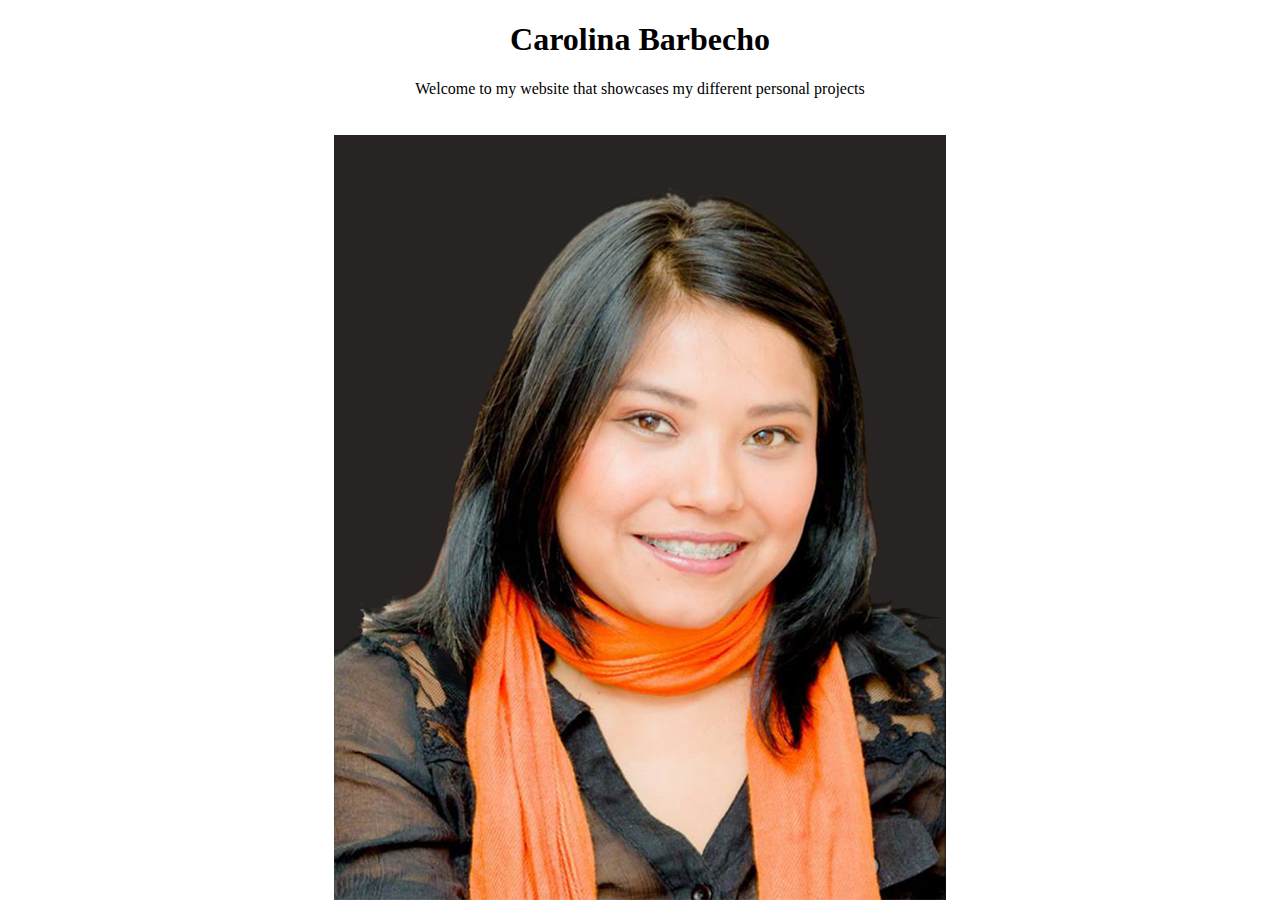
==== index.html @ 8bdaf3b1 "Starting Index.html" ====
<!DOCTYPE html>
<html>
<head>
	<meta charset="utf-8">
	<meta name="viewport" content="width=device-width, initial-scale=1">
	<title>Carolina Barbecho</title>
	<link rel="stylesheet" type="text/css" href="styles.css">
</head>
<body>
	<header>
		<div class="intro-text">
			<h1>Carolina Barbecho</h1>
			<p> Welcome to my website that showcases my different personal projects </p>
		</div>
		<div class="intro-photo">
			<img src="profile.jpg"  alt="photo of Carolina">	
		</div>

	</header>
	
</body>
</html>
---- styles.css ----
body{
	margin: 0;
	padding: 0;
}
.intro-text{
	text-align: center;
	height: 15vh;
}
.intro-photo{
	text-align: center;
	height: 85vh;
}
.intro-photo img{
	max-height: 100%;
}

header{
	height: 100vh;
	display: flex;
	flex-direction: column;
}
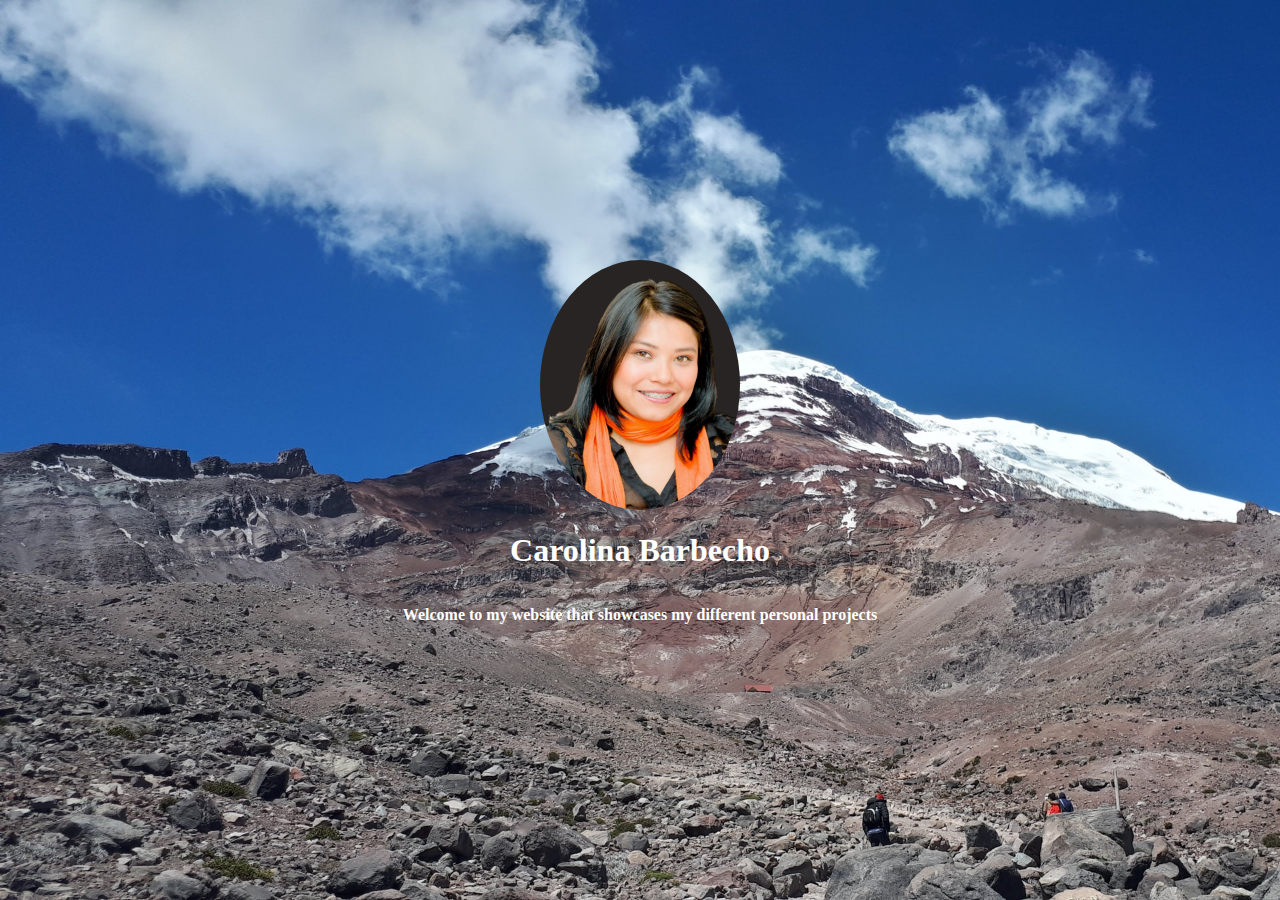
==== commit 034bd1d3: "Background" ====
--- a/index.html
+++ b/index.html
@@ -6,17 +6,25 @@
 	<title>Carolina Barbecho</title>
 	<link rel="stylesheet" type="text/css" href="styles.css">
 </head>
+
 <body>
+
 	<header>
-		<div class="intro-text">
-			<h1>Carolina Barbecho</h1>
-			<p> Welcome to my website that showcases my different personal projects </p>
-		</div>
-		<div class="intro-photo">
-			<img src="profile.jpg"  alt="photo of Carolina">	
+		<div class="kyle-test">
+
+		<img src="profile.jpg"  alt="photo of Carolina" class="profile-photo">
+		
+		<h1 style="color: white;">Carolina Barbecho</h1>
+		<p style="color:white; " ><b> Welcome to my website that showcases my different personal projects </b></p>
+
+		
 		</div>
 
+
+		
+		
+
 	</header>
-	
+
 </body>
 </html>--- a/styles.css
+++ b/styles.css
@@ -18,4 +18,30 @@
 	height: 100vh;
 	display: flex;
 	flex-direction: column;
+}
+.profile-photo{
+	border-radius: 50%;
+	margin: 0;
+	width:200px;
+
+}
+.marcaDeAgua{
+	width: 100%;
+	height: auto;
+	padding: 0;
+	filter:alpha(opacity=90);
+	position: relative;
+	opacity:0.4;
+}
+
+.kyle-test{
+	background-image: url('img/heroImage.jpg');
+	background-size: cover;
+	width: 100%;
+	height: 100%;
+	background-color: rgba(0, 0, 0, 0.5);
+	display: flex;
+	align-items: center;
+	justify-content: center;
+	flex-direction: column;
 }